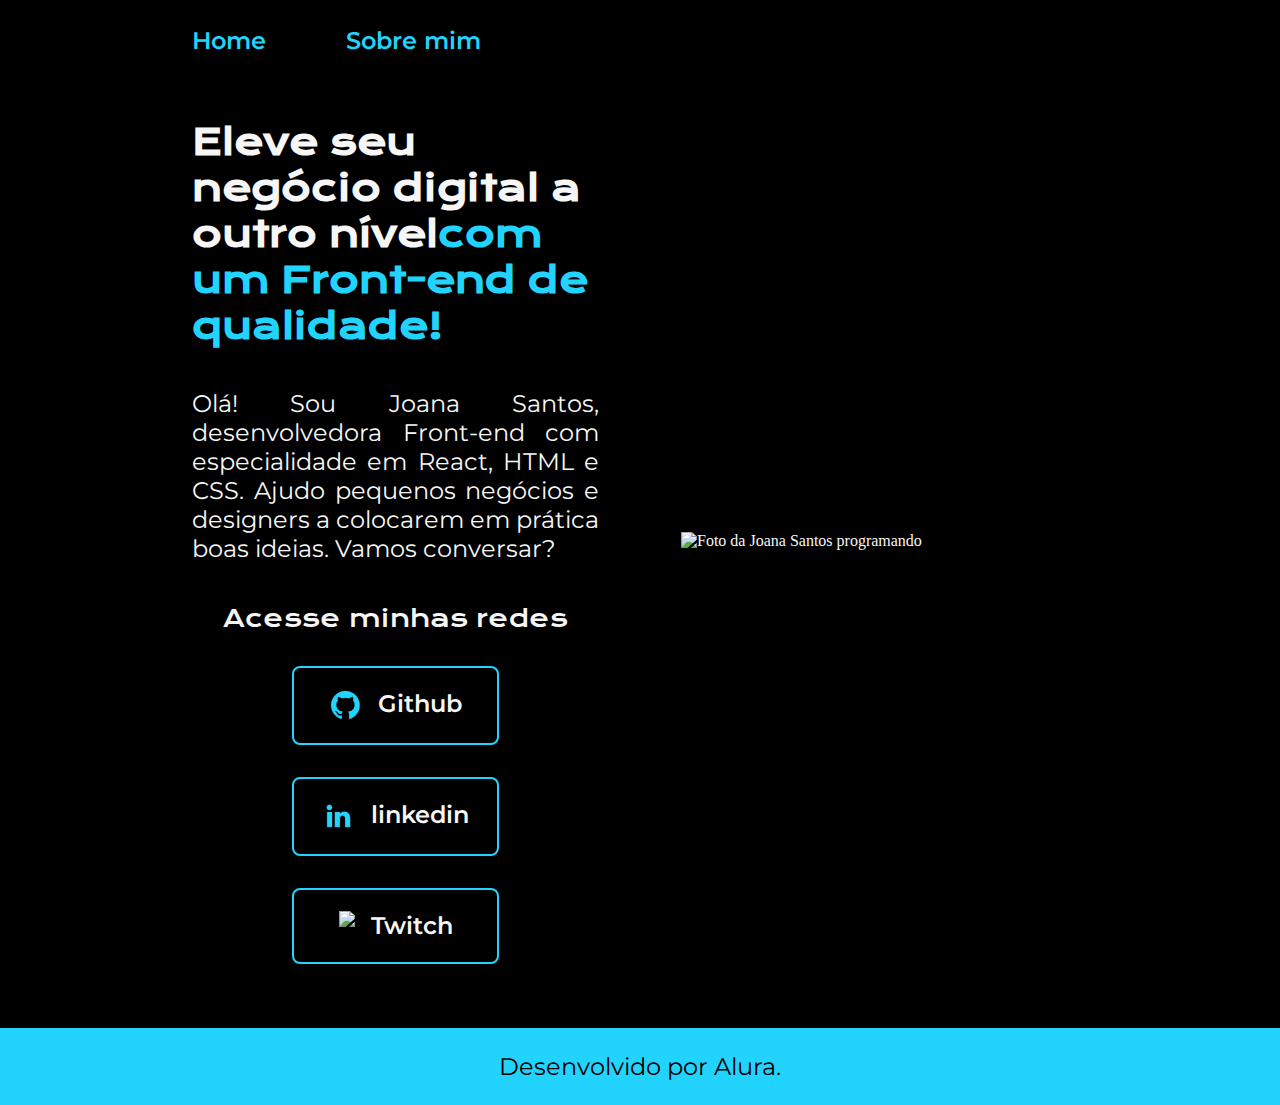
==== index.html @ ba90ca9c "new project" ====
<!DOCTYPE html>
<html lang="pt-br">

<head>
    <meta charset="UTF-8">
    <meta http-equiv="X-UA-Compatible" content="IE=edge">
    <meta name="viewport" content="width=device-width, initial-scale=1.0">
    <title>Portifolio</title>
    <link rel="stylesheet" href="./styles/style.css">
</head>

<body>
    <header class="cabecalho">
        <nav class="cabecalho__menu">
            <a class="cabecalho__menu__link" href="index.html">Home</a>
            <a class="cabecalho__menu__link" href="about.html">Sobre mim</a>
        </nav>
    </header>
    <main class="apresentacao">
        <section class="apresentacao__conteudo">
            <h1 class="apresentacao__conteudo__titulo">Eleve seu negócio digital a outro nível<strong 
            class="titulo-destaque">com um Front-end de qualidade!
            </strong></h1>
            <p class="apresentacao__conteudo__texto">Olá! Sou Joana Santos, desenvolvedora
            Front-end com especialidade em React, HTML e
            CSS. Ajudo pequenos negócios e designers a
            colocarem em prática boas ideias. Vamos
            conversar?</p>
            <div class="apresentacao__links">
                <h2 class="apresentacao__links__subtitulo">Acesse minhas redes</h2>
                <a class="apresentacao__links__navegacao" href="https://github.com/rafaballerini">
                    <img src="./assets/github.png">
                    Github
                </a>
                <a class="apresentacao__links__navegacao" href="https://linkedin.com/in/rafaellaballerini">
                    <img src="./assets/linkedin.png">
                    linkedin
                </a>
                <a class="apresentacao__links__navegacao" href="https://twitch.tv/guilimadev">
                    <img src="./assets/twitch.png">
                    Twitch
                </a>
            </div>
        </section>
        <img class="apresentacao__imagem" src="./assets/imagem.png" alt="Foto da Joana Santos programando">
    </main>
    <footer class="rodape">
        <p>Desenvolvido por Alura.</p>
    </footer>
</body>

</html>
---- styles/style.css ----
@import url('https://fonts.googleapis.com/css2?family=Krona+One&family=Montserrat:wght@400;600&display=swap');

:root {
    --cor-primaria: #000000;
    --cor-secundaria: #F6F6F6;
    --cor-terciaria: #22D4FD;
    --cor-hover: #272727;

    --fonte-primaria: 'Krona One', sans-serif;
    --fonte-secundaria: 'Montserrat', sans-serif;
}
*{
    margin: 0;
    padding: 0;
}

body{
    box-sizing: border-box;
    background-color: var(--cor-primaria);
    color: var(--cor-secundaria);
}
.cabecalho{
    padding: 2% 0% 0% 15%;
}
.cabecalho__menu{
    display: flex;
    gap: 80px;
}
.cabecalho__menu__link{
    font-family: var(--fonte-secundaria);
    font-size: 1.5rem;
    font-weight: 600;
    color: var(--cor-terciaria);
    text-decoration: none;
}
.apresentacao{
    padding: 5% 15%;
    display: flex;
    align-items: center;
    justify-content: space-between;
    gap: 82px;
}
.apresentacao__conteudo{
    width: 50%;
    display: flex;
    flex-direction: column;
    gap: 40px;
}

.apresentacao__conteudo__titulo{
    font-size: 2.25rem;
    font-family: var(--fonte-primaria);
}
.titulo-destaque{
    color: var(--cor-terciaria);
}
.apresentacao__conteudo__texto{
    font-size: 1.5rem;
    font-family: var(--fonte-secundaria);
    text-align: justify;
}

.apresentacao__links{
    display: flex;
    flex-direction: column;
    justify-content: space-between;
    align-items: center;
    gap: 32px;
}
.apresentacao__links__subtitulo{
    font-family: var(--fonte-primaria);
    font-weight: 400;
    font-size: 1.5rem;
}
.apresentacao__links__navegacao{
    display: flex;
    justify-content: center;
    gap: 16px;
    border: 2px solid var(--cor-terciaria);
    width: 50%;
    text-align: center;
    border-radius: 8px;
    font-size: 1.5rem;
    font-weight: 600;
    padding: 21.5px 0;
    text-decoration: none;
    color: var(--cor-secundaria);
    font-family: var(--fonte-secundaria);
}
.apresentacao__links__link:hover{
    background-color: var(--cor-hover);
}
.apresentacao__imagem{
    width: 50%;
}
.rodape{
    color: var(--cor-primaria);
    background-color: var(--cor-terciaria);
    padding: 24px;
    text-align: center;
    font-family: var(--fonte-secundaria);
    font-size: 1.5rem;
    font-weight: 400;
}

@media (max-width: 1200px) {
    .cabecalho{
         padding: 10%;  
    }
    .cabecalho__menu{
        justify-content: center;
    }
    .apresentacao{
        flex-direction: column-reverse;
        padding: 5%;
    }
    .apresentacao__conteudo{
        width: auto;
    }
}
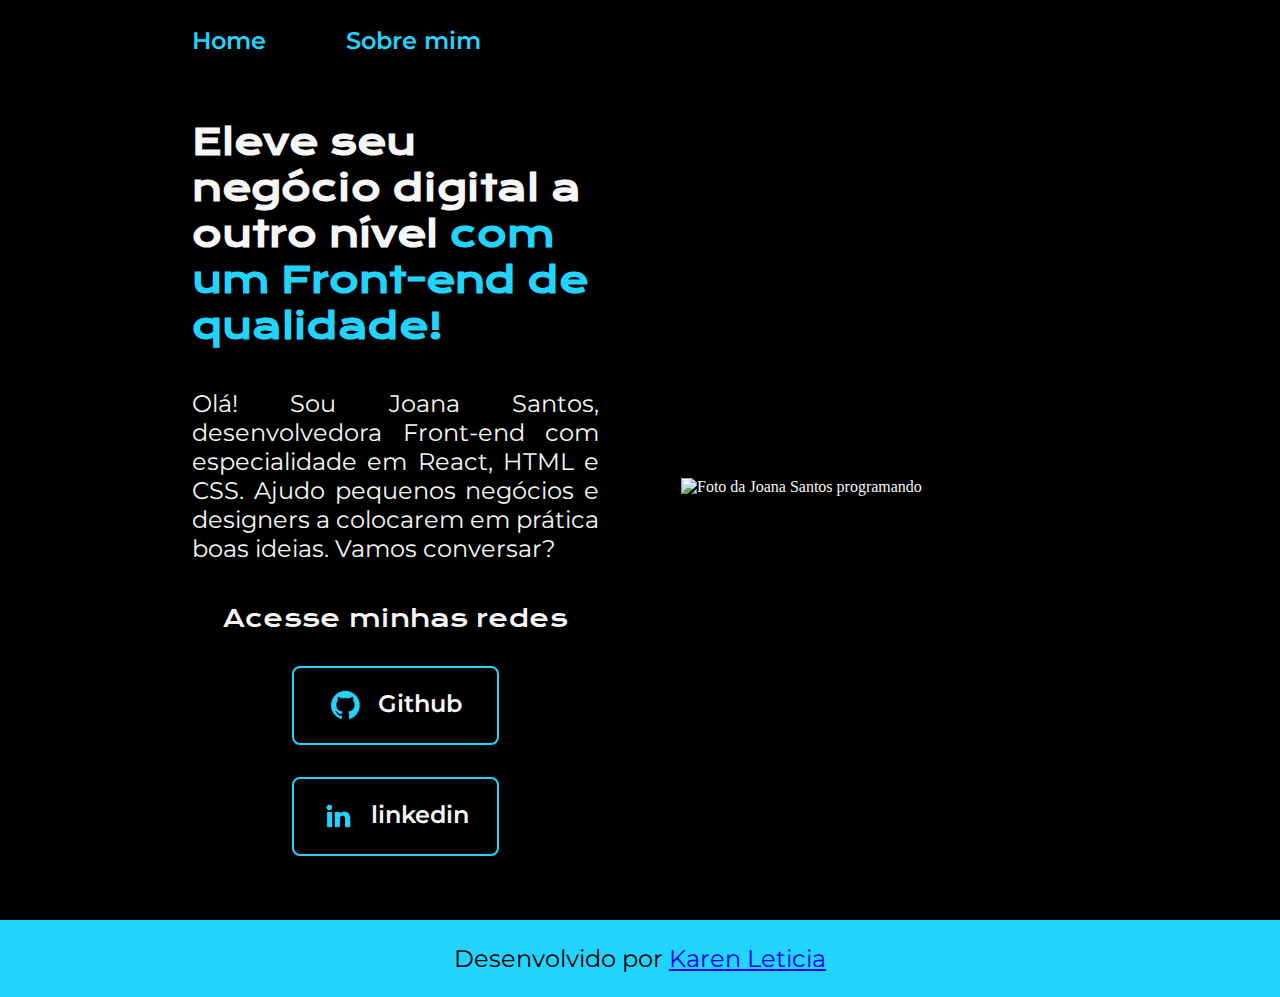
==== commit 0e457f46: "Update index.html" ====
--- a/index.html
+++ b/index.html
@@ -19,7 +19,7 @@
     <main class="apresentacao">
         <section class="apresentacao__conteudo">
             <h1 class="apresentacao__conteudo__titulo">Eleve seu negócio digital a outro nível<strong 
-            class="titulo-destaque">com um Front-end de qualidade!
+            class="titulo-destaque"> com um Front-end de qualidade!
             </strong></h1>
             <p class="apresentacao__conteudo__texto">Olá! Sou Joana Santos, desenvolvedora
             Front-end com especialidade em React, HTML e
@@ -28,25 +28,21 @@
             conversar?</p>
             <div class="apresentacao__links">
                 <h2 class="apresentacao__links__subtitulo">Acesse minhas redes</h2>
-                <a class="apresentacao__links__navegacao" href="https://github.com/rafaballerini">
+                <a class="apresentacao__links__navegacao" href="https://github.com/KarnLet">
                     <img src="./assets/github.png">
                     Github
                 </a>
-                <a class="apresentacao__links__navegacao" href="https://linkedin.com/in/rafaellaballerini">
+                <a class="apresentacao__links__navegacao" href="https://www.linkedin.com/in/karen-leticia/">
                     <img src="./assets/linkedin.png">
                     linkedin
-                </a>
-                <a class="apresentacao__links__navegacao" href="https://twitch.tv/guilimadev">
-                    <img src="./assets/twitch.png">
-                    Twitch
                 </a>
             </div>
         </section>
         <img class="apresentacao__imagem" src="./assets/imagem.png" alt="Foto da Joana Santos programando">
     </main>
     <footer class="rodape">
-        <p>Desenvolvido por Alura.</p>
+        <p>Desenvolvido por <a href="https://www.linkedin.com/in/karen-leticia/">Karen Leticia</a></p>
     </footer>
 </body>
 
-</html>+</html>
